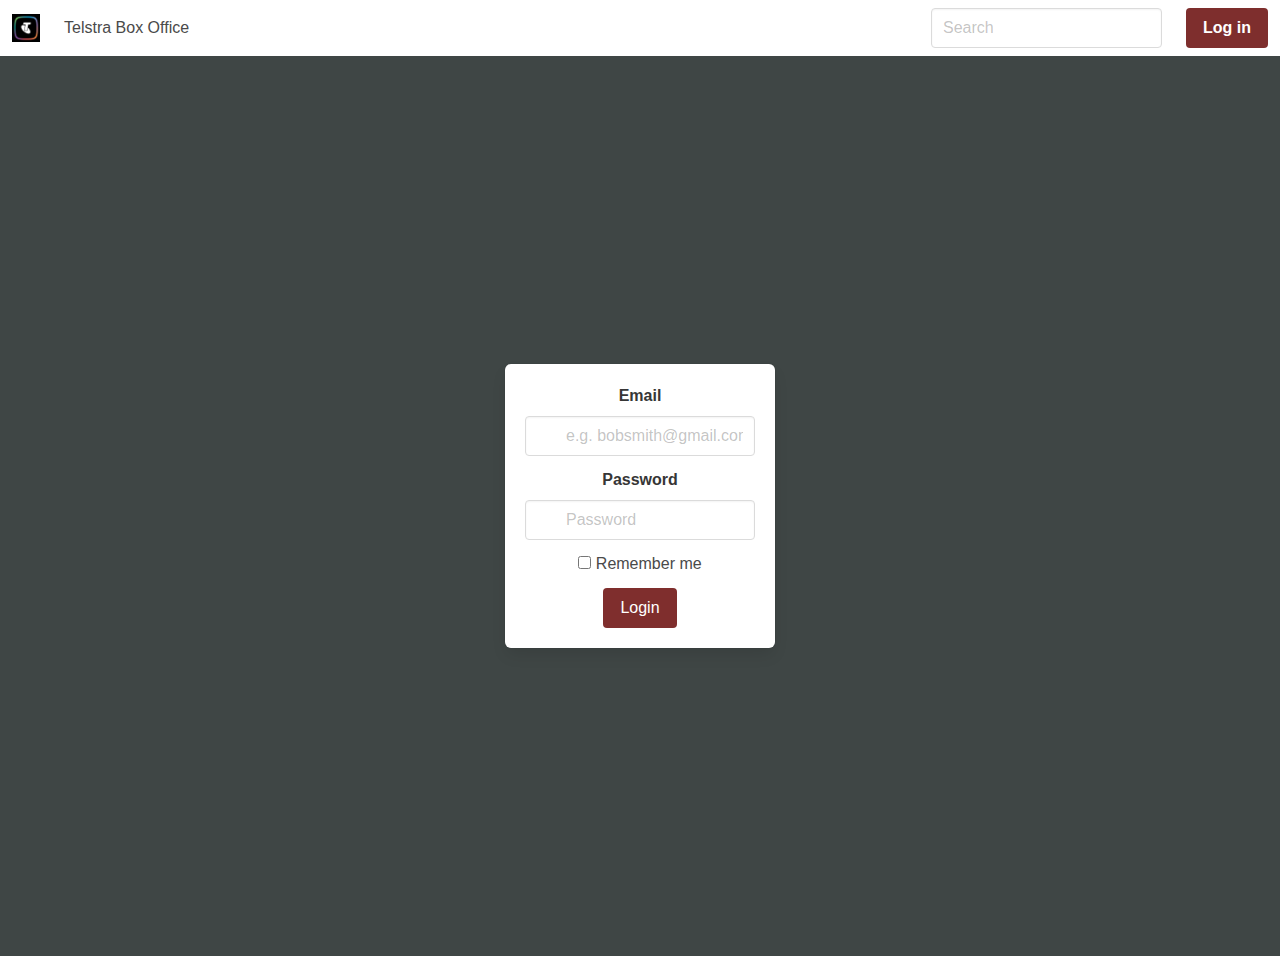
==== index.html @ cfd9f316 "Add files via upload" ====
<!DOCTYPE html><html lang="en"><head><meta charset="utf-8"><meta http-equiv="X-UA-Compatible" content="IE=edge"><meta name="viewport" content="width=device-width,initial-scale=1"><link rel="icon" href="/favicon.ico"><title>TTVBO Liferaft</title><link href="/css/about.15029888.css" rel="prefetch"><link href="/js/about.b5463d3c.js" rel="prefetch"><link href="/css/app.561b00fd.css" rel="preload" as="style"><link href="/css/chunk-vendors.53968962.css" rel="preload" as="style"><link href="/js/app.802459e0.js" rel="preload" as="script"><link href="/js/chunk-vendors.aa5adc97.js" rel="preload" as="script"><link href="/css/chunk-vendors.53968962.css" rel="stylesheet"><link href="/css/app.561b00fd.css" rel="stylesheet"></head><body><noscript><strong>We're sorry but boxoffice doesn't work properly without JavaScript enabled. Please enable it to continue.</strong></noscript><div id="app"></div><script src="/js/chunk-vendors.aa5adc97.js"></script><script src="/js/app.802459e0.js"></script></body></html>
---- css/about.15029888.css ----
.hero.is-primary{background-color:#3f4645;color:#fff}.button.is-success{background-color:#7f2e2d;border-color:transparent;color:#fff}.video .clpp-fill{width:100%;height:auto}.watch{width:inherit!important;height:inherit!important;position:relative;z-index:0}.icons{color:#fff}.poster{height:90%;z-index:-1;background-repeat:no-repeat;background-position:50%;background-size:cover}.overlay,.poster{width:100%;position:absolute;top:0;left:0;display:flex}.overlay{height:30%;z-index:2}.backbutton{width:5vw;margin-left:2vw;margin-top:2vw}.error,.title{margin-top:2.3vw}.title{color:#fff}#secure[data-v-31248d33]{background-color:#fff;border:1px solid #ccc;padding:20px;margin-top:10px}.horizontal-scroll-wrapper[data-v-31248d33]{height:200px;overflow-x:scroll;overflow-y:hidden;white-space:nowrap}.horizontal-scroll-wrapper img[data-v-31248d33]{box-shadow:1px 1px 10px #999;margin:2px;max-height:190px;cursor:pointer;display:inline-block;*display:inline;*zoom:1;vertical-align:top}.modal-content{background-image:linear-gradient(rgba(0,0,0,.5),rgba(0,0,0,.5)),var(--hero-image);background-size:cover}
---- css/app.561b00fd.css ----
#app{font-family:Avenir,Helvetica,Arial,sans-serif;-webkit-font-smoothing:antialiased;-moz-osx-font-smoothing:grayscale;text-align:center;color:#2c3e50}#nav{padding:30px}#nav a{font-weight:700;color:#2c3e50}#nav a.router-link-exact-active{color:#42b983}.button.is-primary{background-color:#7e2e2d}.button.is-primary,.ttv{border-color:transparent;color:#fff}
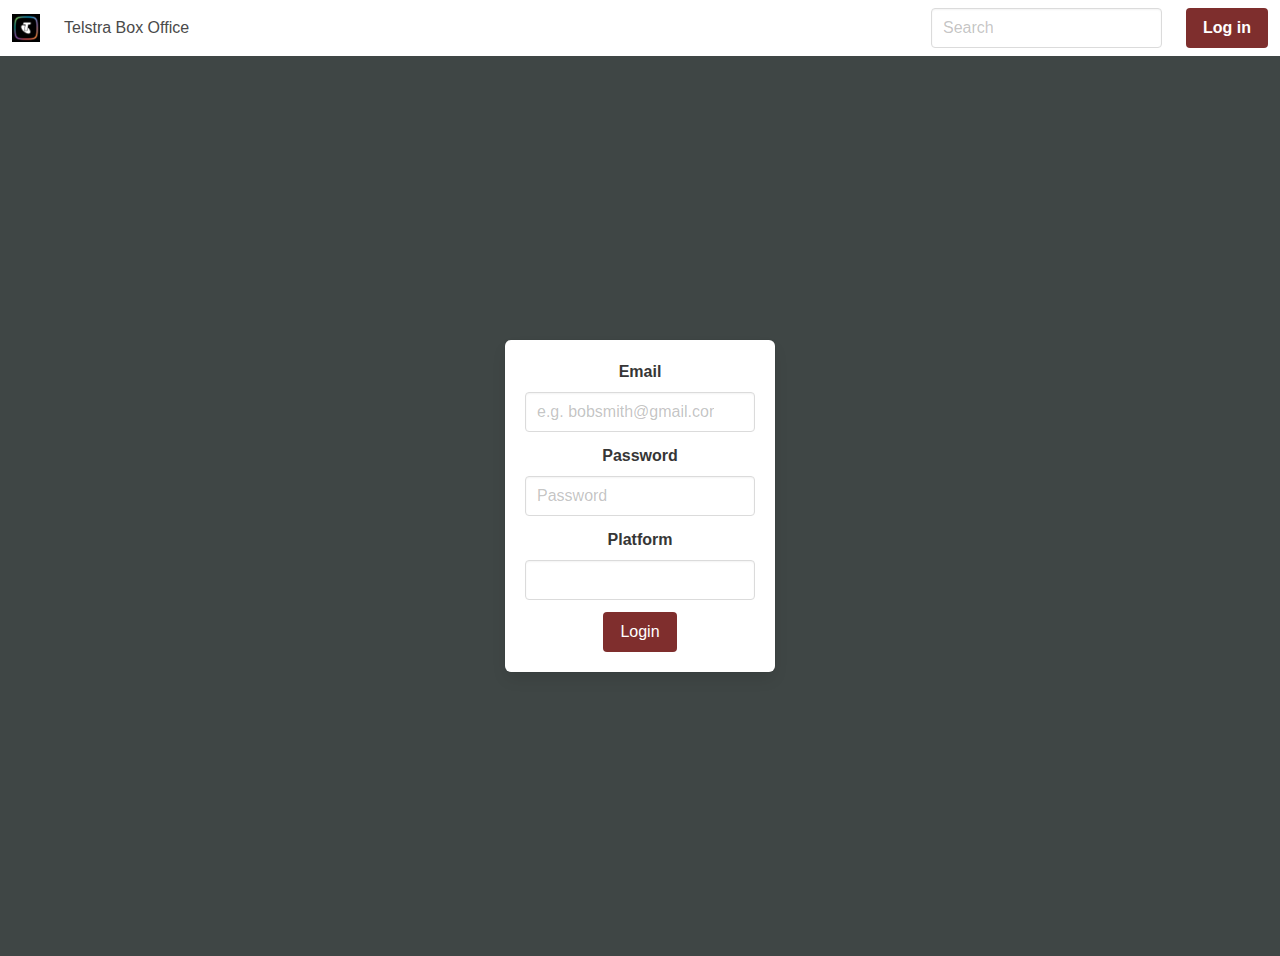
==== commit a2cc22b1: "Add files via upload" ====
--- a/index.html
+++ b/index.html
@@ -1 +1 @@
-<!DOCTYPE html><html lang="en"><head><meta charset="utf-8"><meta http-equiv="X-UA-Compatible" content="IE=edge"><meta name="viewport" content="width=device-width,initial-scale=1"><link rel="icon" href="/favicon.ico"><title>TTVBO Liferaft</title><link href="/css/about.15029888.css" rel="prefetch"><link href="/js/about.b5463d3c.js" rel="prefetch"><link href="/css/app.561b00fd.css" rel="preload" as="style"><link href="/css/chunk-vendors.53968962.css" rel="preload" as="style"><link href="/js/app.802459e0.js" rel="preload" as="script"><link href="/js/chunk-vendors.aa5adc97.js" rel="preload" as="script"><link href="/css/chunk-vendors.53968962.css" rel="stylesheet"><link href="/css/app.561b00fd.css" rel="stylesheet"></head><body><noscript><strong>We're sorry but boxoffice doesn't work properly without JavaScript enabled. Please enable it to continue.</strong></noscript><div id="app"></div><script src="/js/chunk-vendors.aa5adc97.js"></script><script src="/js/app.802459e0.js"></script></body></html>+<!DOCTYPE html><html lang="en"><head><meta charset="utf-8"><meta http-equiv="X-UA-Compatible" content="IE=edge"><meta name="viewport" content="width=device-width,initial-scale=1"><link rel="icon" href="/favicon.ico"><title>TTVBO Liferaft</title><link href="/css/about.15029888.css" rel="prefetch"><link href="/js/about.cab302af.js" rel="prefetch"><link href="/css/app.561b00fd.css" rel="preload" as="style"><link href="/css/chunk-vendors.53968962.css" rel="preload" as="style"><link href="/js/app.43be57b5.js" rel="preload" as="script"><link href="/js/chunk-vendors.aa5adc97.js" rel="preload" as="script"><link href="/css/chunk-vendors.53968962.css" rel="stylesheet"><link href="/css/app.561b00fd.css" rel="stylesheet"></head><body><noscript><strong>We're sorry but boxoffice doesn't work properly without JavaScript enabled. Please enable it to continue.</strong></noscript><div id="app"></div><script src="/js/chunk-vendors.aa5adc97.js"></script><script src="/js/app.43be57b5.js"></script></body></html>